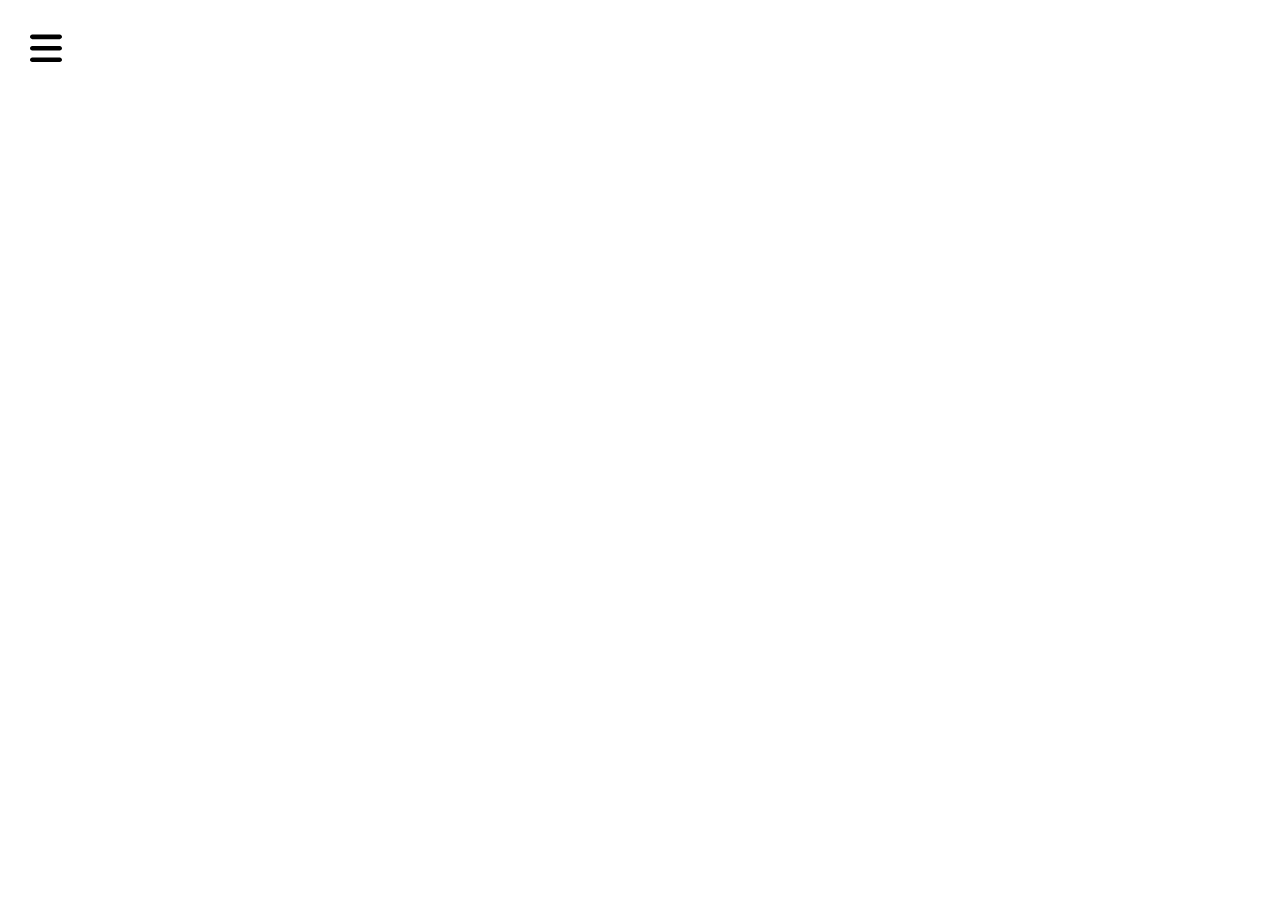
==== index.html @ df051328 "first commit" ====
<!DOCTYPE html>
<html lang="en">
  <head>
    <meta charset="UTF-8" />
    <meta http-equiv="X-UA-Compatible" content="IE=edge" />
    <meta name="viewport" content="width=device-width, initial-scale=1.0" />
    <title>Market Flows</title>
    <link rel="stylesheet" href="estilos/normalize.css">
    <link rel="stylesheet" href="estilos/style.css">
  </head>
  <body>
    <header>
      <!--Icono-->
      <input class="despliega" type="checkbox" id="boton" />
      <label for="boton">
        <!-- icono de hamburguesa-->
        <svg xmlns="http://www.w3.org/2000/svg" viewBox="0 0 448 512">
          <path
            d="M0 96C0 78.3 14.3 64 32 64H416c17.7 0 32 14.3 32 32s-14.3 32-32 32H32C14.3 128 0 113.7 0 96zM0 256c0-17.7 14.3-32 32-32H416c17.7 0 32 14.3 32 32s-14.3 32-32 32H32c-17.7 0-32-14.3-32-32zM448 416c0 17.7-14.3 32-32 32H32c-17.7 0-32-14.3-32-32s14.3-32 32-32H416c17.7 0 32 14.3 32 32z"
          />
        </svg>
      </label>
      <!--Desplegable-->
      <ul class="desplegable">
        <li class="inicio">Inicio</li>
        <li>Servicios</li>
        <li>Nosotros</li>
        <li>Contactar</li>
      </ul>
    </header>


  </body>
</html>
---- estilos/style.css ----
html {
  font-size: 16px;
}

* {
  box-sizing: border-box;
  padding: 0;
  margin: 0;
}

/*VARIABLES*/

:root {
  --colorverdeBase: #59d9b5;
  --colorverdeOscuro: #01402e;
  --colorverdeClaro: #b3f2e0;
  --colorverdeMuyClaro: #d0f2e9;
  --colorgrisFondo: #fafcfe;
  /*Margenes*/
  --margen_paddingGeneral: 30px;
  --margen_paddingBotones: 8px 10px;
  --margen_separacionSections: 80px;
  --margen_CurvaBoton: 20px;
  /*Fuentes*/
  --fuente_base: Arial;
  --fuente_Base_Tamayo: 1rem;
  --fuente_H1: 2rem;
  --fuente_H2: 1.5rem;
  --fuente_H3: 1.3rem;
  --fuenteBotones: var(--fuente_H3);
  --fuente_Parrafo: var(--fuente_Base_Tamayo);
}

/* ********************************************************* */
/* ********************************************************* */
/*contenedor*/
.container {
  background-color: var(--colorverdeBase);
}
/*header*/
header {
  position: absolute;
  z-index: 10;
  top: 0;
  left: 0;
}

.logo {
  width: 70vw;
}

.despliega {
  display: none;
}
label {
  position: absolute;
  top: var(--margen_paddingGeneral);
  left: var(--margen_paddingGeneral);
  z-index: 5;
}

.desplegable {
  display: none;
  background-color: var(--colorverdeOscuro);
  width: 100vw;
  height: 100vh;
  font-size: var(--fuente_H1);
  list-style: none;
  padding: calc(var(--margen_paddingGeneral) * 6) var(--margen_paddingGeneral);
  color: var(--colorgrisFondo);
}

input:checked ~ .desplegable {
  display: flex;
  align-items: center;
  flex-direction: column;
  justify-content: space-around;
}

svg {
  width: 32px;
}

.inicio {
  margin-right: 50px;
}

/*MAIN*/
main {
  display: flex;
  height: 93vh;
  justify-content: center;
  align-items: center;
  color: var(--colorgrisFondo);
  flex-direction: column;
  padding: 0px 0 60px 0;
}

.logotipo {
  display: flex;
  align-items: center;
}

.hexagono {
  background: url(../imagenes/hexagon.svg);
  background-repeat: no-repeat;
  background-size: cover;
  background-position: center;
  height: 45px;
  width: 45px;
}

.parafos {
  display: flex;
  align-items: center;
  flex-direction: column;
  margin-bottom: 50px;
}

.you {
  margin-bottom: 90px;
}
.input,
.input2 {
  width: 300px;
  height: 30px;
}

.form {
  display: flex;
  align-items: center;
  flex-direction: column;
}

/*la parte del login*/
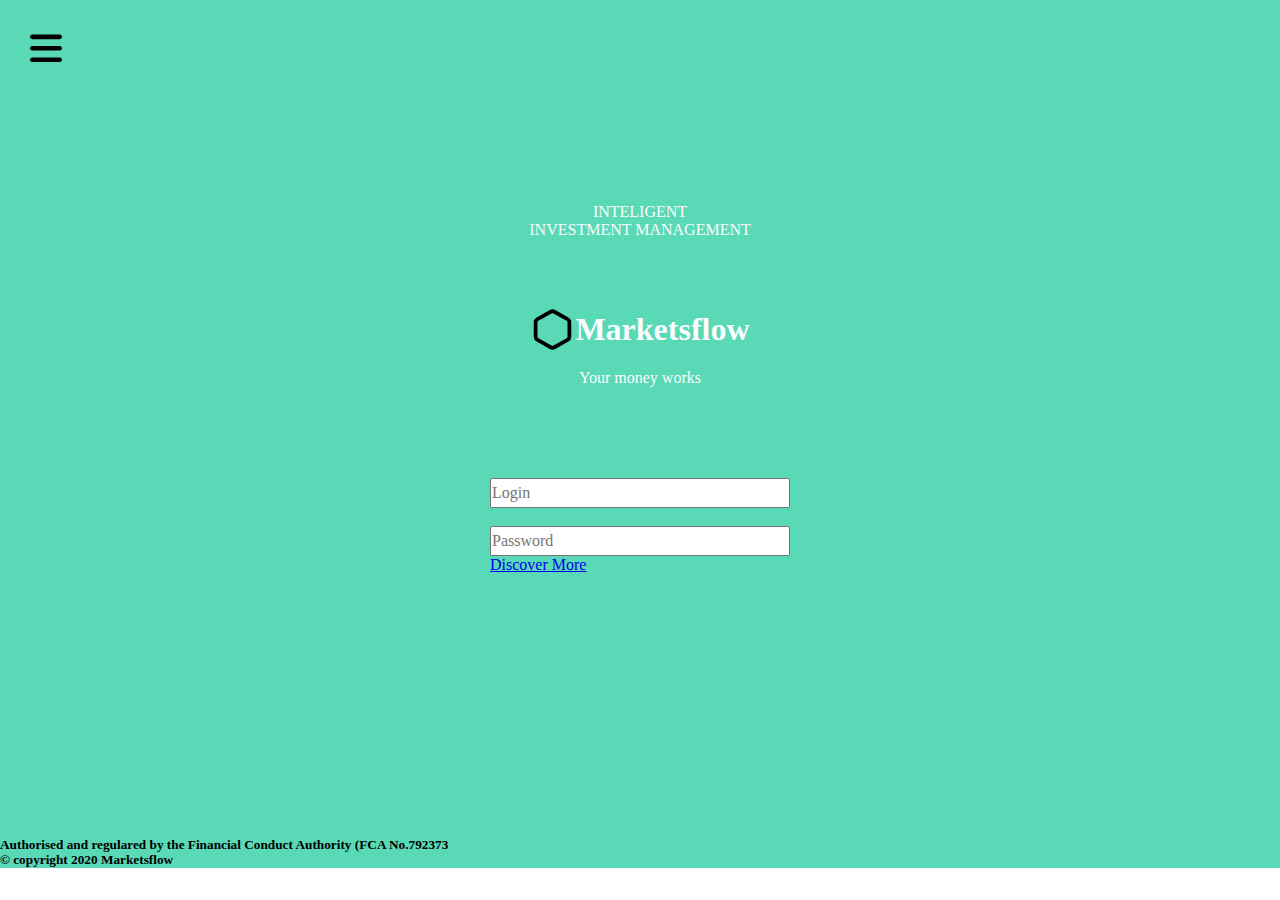
==== commit c60703f7: "Se ha creado el login junto su estilo" ====
--- a/index.html
+++ b/index.html
@@ -9,6 +9,7 @@
     <link rel="stylesheet" href="estilos/style.css">
   </head>
   <body>
+    <div class="container">
     <header>
       <!--Icono-->
       <input class="despliega" type="checkbox" id="boton" />
@@ -29,6 +30,39 @@
       </ul>
     </header>
 
+    <!--MAIN-->
+    <main>
+      <section class="parafos">
+          <p>INTELIGENT</p>
+          <p>INVESTMENT MANAGEMENT</p>
+      </section>
+      <section class="logotipo">
+          <svg class="hexagono"></svg>
+          <h1>Marketsflow</h1>
+      </section>
+      <section class="you">
+          <p>Your money works</p>
+      </section>
+      
+      <section class="formularioLogin">
+
+          <form class="form" action="" method="post">
+              <input class="input" type="text" name="usuario" id="" placeholder="Login" required><br>
+              <input class="input2" type="password" name="password" id="" placeholder="Password" autocomplete="off" required
+              pattern="(?=.*[a-z])(?=.*[A-Z])(?=.*[0-9])(?=.*[!@#$%^&*_=+-]).{8,16}$">
+              
+          </form>
+          <!--enlaces-->
+          <a href="#">Discover More</a>
+      </section> 
+  </main>
+  <!--footer-->
+  <footer>
+      <!--datos de copyright-->
+      <h5>Authorised and regulared by the Financial Conduct Authority (FCA No.792373</h5>
+      <h5>&copy; copyright 2020 Marketsflow</h5>
+  </footer>
+  </div>
 
   </body>
 </html>
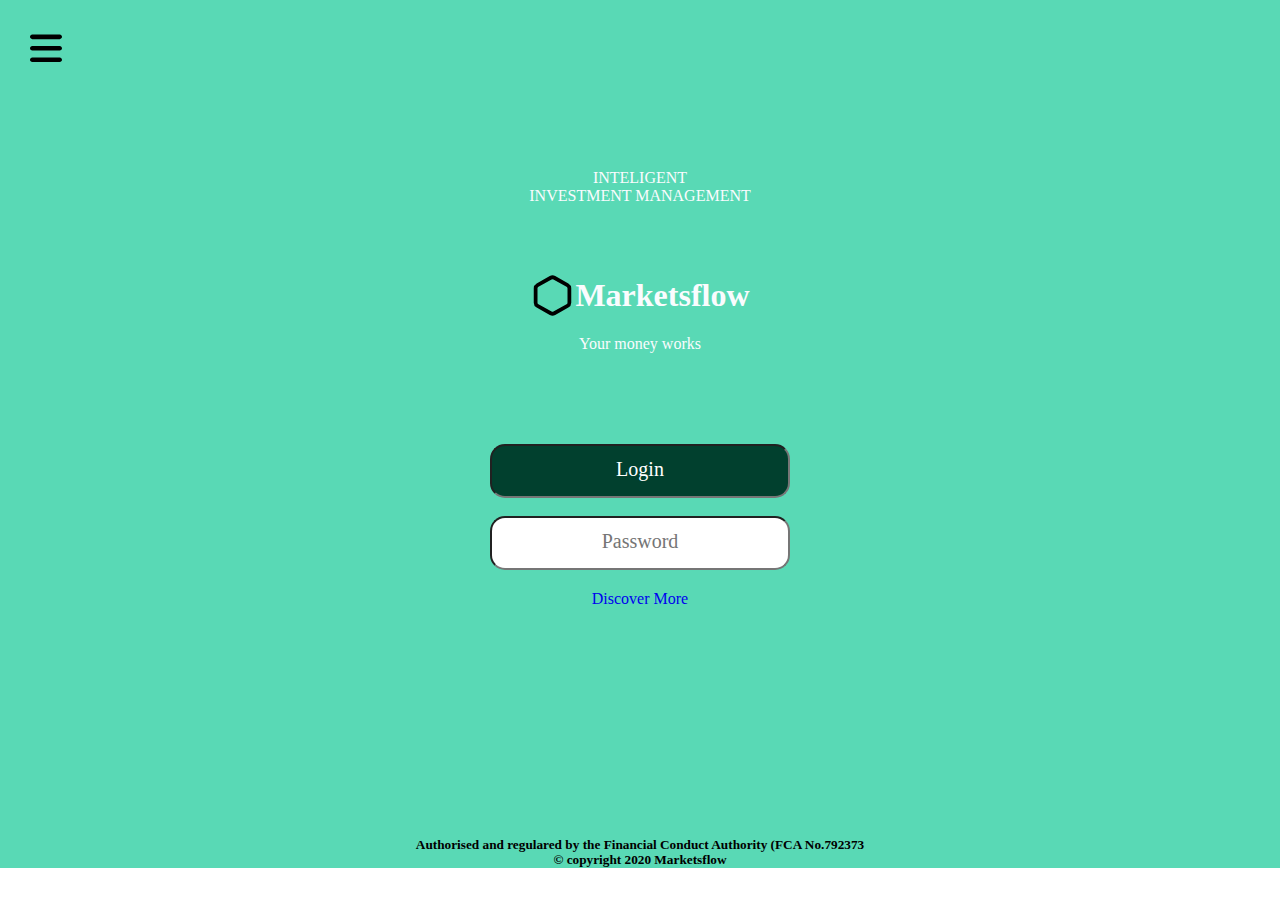
==== commit 5c8563d5: "Se ha realizado el estilo del apartado formulario y texto centralizado" ====
--- a/index.html
+++ b/index.html
@@ -5,64 +5,64 @@
     <meta http-equiv="X-UA-Compatible" content="IE=edge" />
     <meta name="viewport" content="width=device-width, initial-scale=1.0" />
     <title>Market Flows</title>
-    <link rel="stylesheet" href="estilos/normalize.css">
-    <link rel="stylesheet" href="estilos/style.css">
+    <link rel="stylesheet" href="estilos/normalize.css" />
+    <link rel="stylesheet" href="estilos/style.css" />
   </head>
   <body>
     <div class="container">
-    <header>
-      <!--Icono-->
-      <input class="despliega" type="checkbox" id="boton" />
-      <label for="boton">
-        <!-- icono de hamburguesa-->
-        <svg xmlns="http://www.w3.org/2000/svg" viewBox="0 0 448 512">
-          <path
-            d="M0 96C0 78.3 14.3 64 32 64H416c17.7 0 32 14.3 32 32s-14.3 32-32 32H32C14.3 128 0 113.7 0 96zM0 256c0-17.7 14.3-32 32-32H416c17.7 0 32 14.3 32 32s-14.3 32-32 32H32c-17.7 0-32-14.3-32-32zM448 416c0 17.7-14.3 32-32 32H32c-17.7 0-32-14.3-32-32s14.3-32 32-32H416c17.7 0 32 14.3 32 32z"
-          />
-        </svg>
-      </label>
-      <!--Desplegable-->
-      <ul class="desplegable">
-        <li class="inicio">Inicio</li>
-        <li>Servicios</li>
-        <li>Nosotros</li>
-        <li>Contactar</li>
-      </ul>
-    </header>
+      <header>
+        <!--Icono-->
+        <input class="despliega" type="checkbox" id="boton" />
+        <label for="boton">
+          <!-- icono de hamburguesa-->
+          <svg xmlns="http://www.w3.org/2000/svg" viewBox="0 0 448 512">
+            <path
+              d="M0 96C0 78.3 14.3 64 32 64H416c17.7 0 32 14.3 32 32s-14.3 32-32 32H32C14.3 128 0 113.7 0 96zM0 256c0-17.7 14.3-32 32-32H416c17.7 0 32 14.3 32 32s-14.3 32-32 32H32c-17.7 0-32-14.3-32-32zM448 416c0 17.7-14.3 32-32 32H32c-17.7 0-32-14.3-32-32s14.3-32 32-32H416c17.7 0 32 14.3 32 32z"
+            />
+          </svg>
+        </label>
+        <!--Desplegable-->
+        <ul class="desplegable">
+          <li class="inicio">Inicio</li>
+          <li>Servicios</li>
+          <li>Nosotros</li>
+          <li>Contactar</li>
+        </ul>
+      </header>
 
-    <!--MAIN-->
-    <main>
-      <section class="parafos">
+      <!--MAIN-->
+      <main>
+        <section class="parafos">
           <p>INTELIGENT</p>
           <p>INVESTMENT MANAGEMENT</p>
-      </section>
-      <section class="logotipo">
+        </section>
+        <section class="logotipo">
           <svg class="hexagono"></svg>
           <h1>Marketsflow</h1>
-      </section>
-      <section class="you">
+        </section>
+        <section class="you">
           <p>Your money works</p>
-      </section>
-      
-      <section class="formularioLogin">
+        </section>
 
+        <section class="formularioLogin">
           <form class="form" action="" method="post">
-              <input class="input" type="text" name="usuario" id="" placeholder="Login" required><br>
-              <input class="input2" type="password" name="password" id="" placeholder="Password" autocomplete="off" required
-              pattern="(?=.*[a-z])(?=.*[A-Z])(?=.*[0-9])(?=.*[!@#$%^&*_=+-]).{8,16}$">
-              
+            <input class="input" type="text" name="usuario" id="" placeholder="Login" required/>
+            <br />
+            <input class="input2" type="password" name="password" id="" placeholder="Password" autocomplete="off" required pattern="(?=.*[a-z])(?=.*[A-Z])(?=.*[0-9])(?=.*[!@#$%^&*_=+-]).{8,16}$"/>
           </form>
           <!--enlaces-->
-          <a href="#">Discover More</a>
-      </section> 
-  </main>
-  <!--footer-->
-  <footer>
-      <!--datos de copyright-->
-      <h5>Authorised and regulared by the Financial Conduct Authority (FCA No.792373</h5>
-      <h5>&copy; copyright 2020 Marketsflow</h5>
-  </footer>
-  </div>
-
+          <a class="descubrir" href="#">Discover More</a>
+        </section>
+      </main>
+      <!--footer-->
+      <footer>
+        <!--datos de copyright-->
+        <h5>
+          Authorised and regulared by the Financial Conduct Authority (FCA
+          No.792373
+        </h5>
+        <h5>&copy; copyright 2020 Marketsflow</h5>
+      </footer>
+    </div>
   </body>
 </html>
--- a/estilos/style.css
+++ b/estilos/style.css
@@ -94,6 +94,7 @@
   color: var(--colorgrisFondo);
   flex-direction: column;
   padding: 0px 0 60px 0;
+  
 }
 
 .logotipo {
@@ -124,12 +125,41 @@
 .input2 {
   width: 300px;
   height: 30px;
+  border-radius: 15px;
+  padding: 25px;
+  text-align: center;
+}
+
+.input{
+  background-color: var(--colorverdeOscuro);
+}
+
+.input::placeholder{
+  color: white;
+  font-size: 1.25rem;
+}
+
+.input2::placeholder{
+  font-size: 1.25rem;
 }
 
 .form {
   display: flex;
   align-items: center;
   flex-direction: column;
+  margin-bottom: 20px;
 }
 
-/*la parte del login*/
+.formularioLogin{
+  text-align: center;
+}
+
+.descubrir{
+  text-decoration: none;
+}
+
+footer{
+  text-align: center;
+  
+}
+
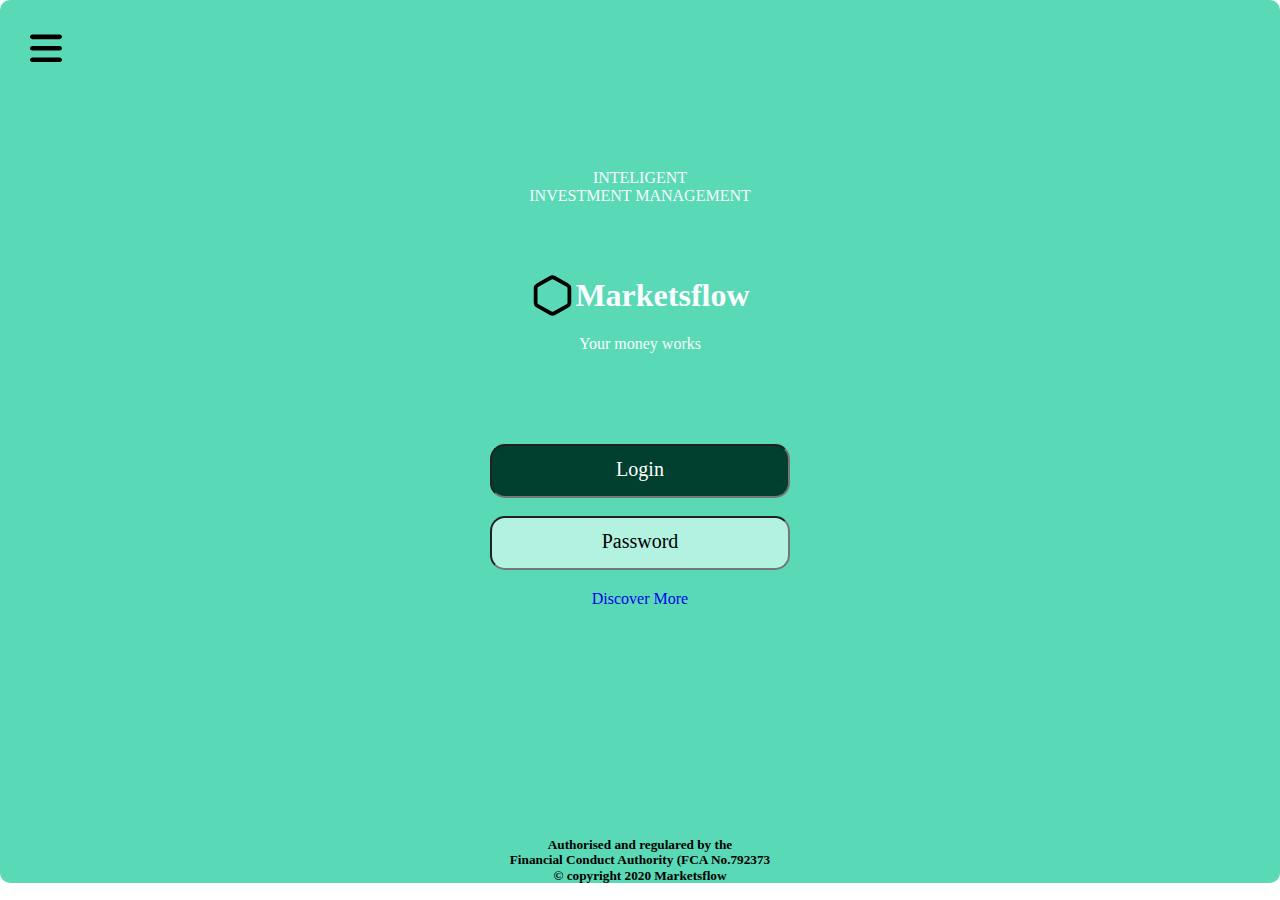
==== commit 06d74343: "footer center" ====
--- a/index.html
+++ b/index.html
@@ -58,8 +58,8 @@
       <footer>
         <!--datos de copyright-->
         <h5>
-          Authorised and regulared by the Financial Conduct Authority (FCA
-          No.792373
+          Authorised and regulared by the <h5>Financial Conduct Authority (FCA
+            No.792373</h5> 
         </h5>
         <h5>&copy; copyright 2020 Marketsflow</h5>
       </footer>
--- a/estilos/style.css
+++ b/estilos/style.css
@@ -36,6 +36,7 @@
 /*contenedor*/
 .container {
   background-color: var(--colorverdeBase);
+  border-radius: 10px;
 }
 /*header*/
 header {
@@ -94,7 +95,6 @@
   color: var(--colorgrisFondo);
   flex-direction: column;
   padding: 0px 0 60px 0;
-  
 }
 
 .logotipo {
@@ -130,17 +130,22 @@
   text-align: center;
 }
 
-.input{
+.input {
   background-color: var(--colorverdeOscuro);
 }
 
-.input::placeholder{
+.input2 {
+  background-color: var(--colorverdeClaro);
+}
+
+.input::placeholder {
   color: white;
   font-size: 1.25rem;
 }
 
-.input2::placeholder{
+.input2::placeholder {
   font-size: 1.25rem;
+  color: black;
 }
 
 .form {
@@ -150,16 +155,14 @@
   margin-bottom: 20px;
 }
 
-.formularioLogin{
+.formularioLogin {
   text-align: center;
 }
 
-.descubrir{
+.descubrir {
   text-decoration: none;
 }
 
-footer{
+footer {
   text-align: center;
-  
 }
-
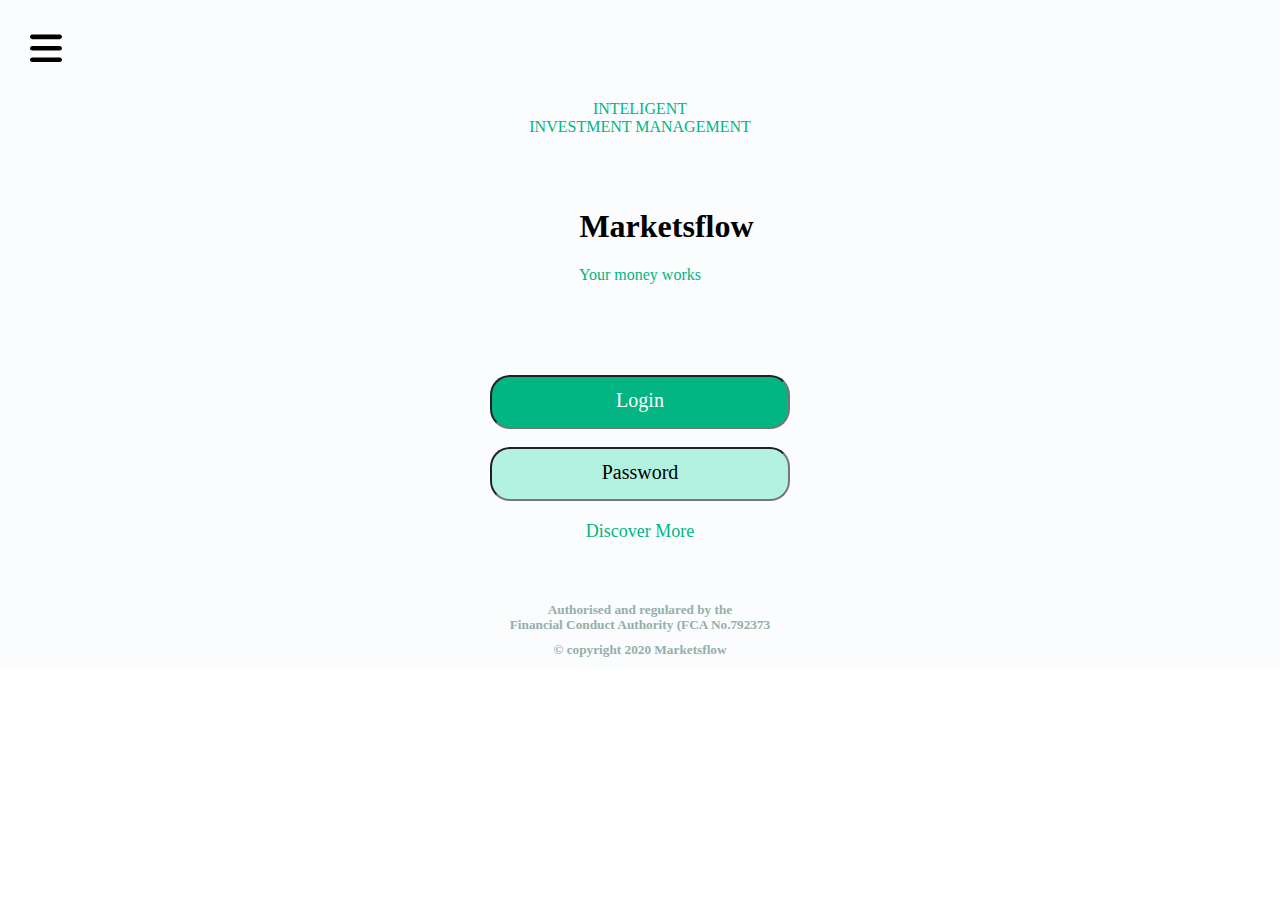
==== commit 0e7a2240: "colores cambiados junto al logo" ====
--- a/index.html
+++ b/index.html
@@ -61,7 +61,7 @@
           Authorised and regulared by the <h5>Financial Conduct Authority (FCA
             No.792373</h5> 
         </h5>
-        <h5>&copy; copyright 2020 Marketsflow</h5>
+        <h5 id="copyright">&copy; copyright 2020 Marketsflow</h5>
       </footer>
     </div>
   </body>
--- a/estilos/style.css
+++ b/estilos/style.css
@@ -11,7 +11,7 @@
 /*VARIABLES*/
 
 :root {
-  --colorverdeBase: #59d9b5;
+  --colorverdeBase: #02b582;
   --colorverdeOscuro: #01402e;
   --colorverdeClaro: #b3f2e0;
   --colorverdeMuyClaro: #d0f2e9;
@@ -35,9 +35,10 @@
 /* ********************************************************* */
 /*contenedor*/
 .container {
-  background-color: var(--colorverdeBase);
-  border-radius: 10px;
+  background-color: var(--colorgrisFondo);
+  padding: 10px;
 }
+
 /*header*/
 header {
   position: absolute;
@@ -89,10 +90,10 @@
 /*MAIN*/
 main {
   display: flex;
-  height: 93vh;
+  margin-top: 90px;
   justify-content: center;
   align-items: center;
-  color: var(--colorgrisFondo);
+  color: var(--colorverdeBase);
   flex-direction: column;
   padding: 0px 0 60px 0;
 }
@@ -100,15 +101,17 @@
 .logotipo {
   display: flex;
   align-items: center;
+  color: black;
 }
 
 .hexagono {
-  background: url(../imagenes/hexagon.svg);
+  background: url(../imagenes/hexagonoGreen.svg);
   background-repeat: no-repeat;
   background-size: cover;
   background-position: center;
   height: 45px;
   width: 45px;
+  margin-right: 8px;
 }
 
 .parafos {
@@ -125,13 +128,13 @@
 .input2 {
   width: 300px;
   height: 30px;
-  border-radius: 15px;
+  border-radius: 20px;
   padding: 25px;
   text-align: center;
 }
 
 .input {
-  background-color: var(--colorverdeOscuro);
+  background-color: var(--colorverdeBase);
 }
 
 .input2 {
@@ -161,8 +164,17 @@
 
 .descubrir {
   text-decoration: none;
+  color: var(--colorverdeBase);
+  font-size: 1.125rem;
 }
 
 footer {
   text-align: center;
+  color: #95afa8;
 }
+
+#copyright{
+  margin-top: 10px;
+}
+
+
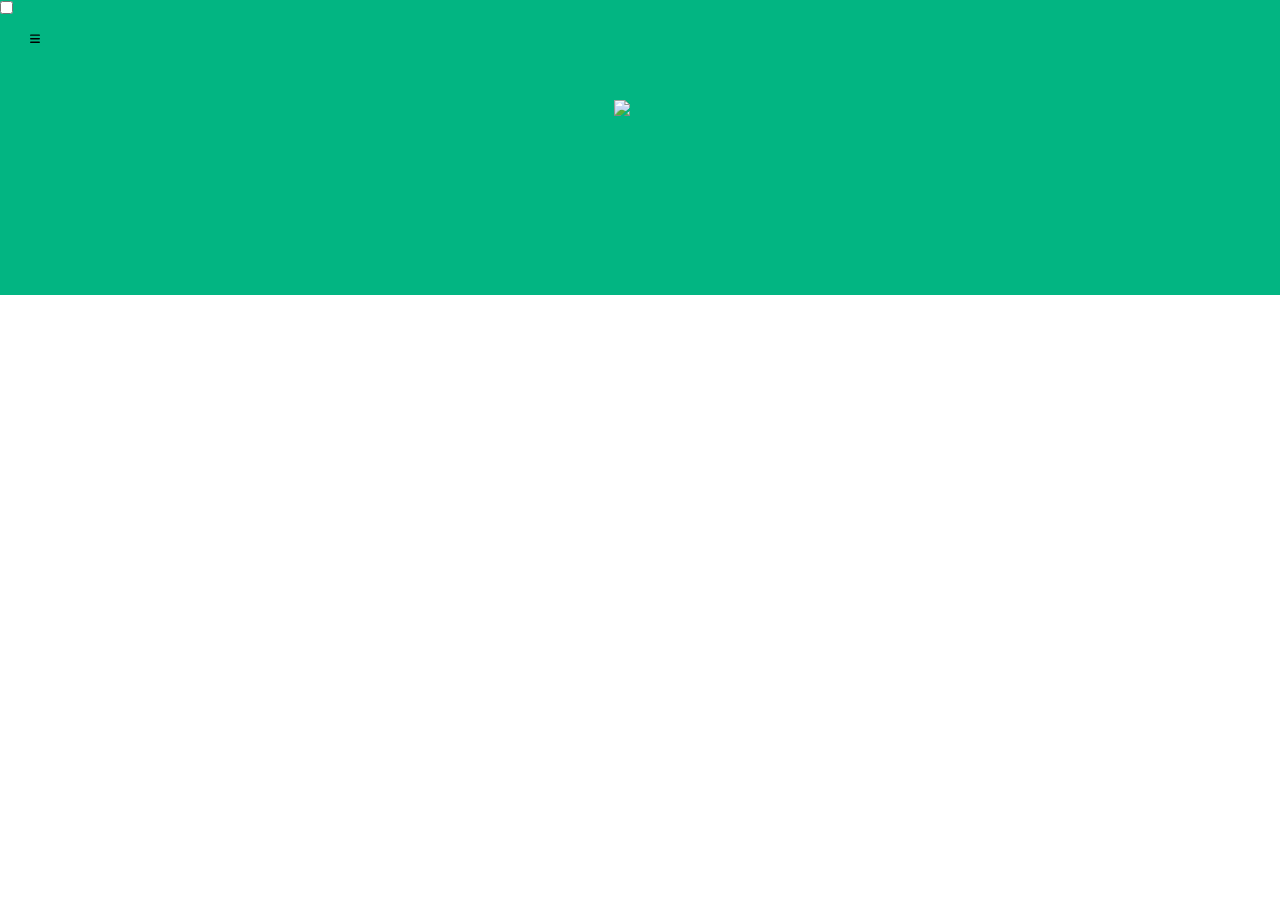
==== commit 4806ed7a: "Login añadido" ====
--- a/index.html
+++ b/index.html
@@ -5,64 +5,42 @@
     <meta http-equiv="X-UA-Compatible" content="IE=edge" />
     <meta name="viewport" content="width=device-width, initial-scale=1.0" />
     <title>Market Flows</title>
-    <link rel="stylesheet" href="estilos/normalize.css" />
-    <link rel="stylesheet" href="estilos/style.css" />
+    <link rel="stylesheet" href="./estilos/normalize.css" />
+    <link rel="stylesheet" href="./estilos/style.css" />
   </head>
   <body>
+    <!-- MENÚ MÓVIL -->
     <div class="container">
+      <!-- HEADER -->
       <header>
-        <!--Icono-->
-        <input class="despliega" type="checkbox" id="boton" />
-        <label for="boton">
-          <!-- icono de hamburguesa-->
-          <svg xmlns="http://www.w3.org/2000/svg" viewBox="0 0 448 512">
+        <!-- ICONO -->
+        <input type="checkbox" id="boton" />
+        <label for="boton"
+          ><svg xmlns="http://www.w3.org/2000/svg" viewBox="0 0 448 512">
             <path
               d="M0 96C0 78.3 14.3 64 32 64H416c17.7 0 32 14.3 32 32s-14.3 32-32 32H32C14.3 128 0 113.7 0 96zM0 256c0-17.7 14.3-32 32-32H416c17.7 0 32 14.3 32 32s-14.3 32-32 32H32c-17.7 0-32-14.3-32-32zM448 416c0 17.7-14.3 32-32 32H32c-17.7 0-32-14.3-32-32s14.3-32 32-32H416c17.7 0 32 14.3 32 32z"
             />
           </svg>
         </label>
-        <!--Desplegable-->
+
+        <!-- DESPLEGABLE -->
         <ul class="desplegable">
-          <li class="inicio">Inicio</li>
-          <li>Servicios</li>
+          <li>Inicio</li>
+          <a href="login.html" class="servicios"><li>Servicios</li></a>
           <li>Nosotros</li>
           <li>Contactar</li>
         </ul>
       </header>
+      <!-- MAIN -->
+      <main>
+        <img
+          src="./svg/hexagon-svgrepo-com (1).svg"
+          alt="hexagono"
+          class="hexagono"
+        />
 
-      <!--MAIN-->
-      <main>
-        <section class="parafos">
-          <p>INTELIGENT</p>
-          <p>INVESTMENT MANAGEMENT</p>
-        </section>
-        <section class="logotipo">
-          <svg class="hexagono"></svg>
-          <h1>Marketsflow</h1>
-        </section>
-        <section class="you">
-          <p>Your money works</p>
-        </section>
-
-        <section class="formularioLogin">
-          <form class="form" action="" method="post">
-            <input class="input" type="text" name="usuario" id="" placeholder="Login" required/>
-            <br />
-            <input class="input2" type="password" name="password" id="" placeholder="Password" autocomplete="off" required pattern="(?=.*[a-z])(?=.*[A-Z])(?=.*[0-9])(?=.*[!@#$%^&*_=+-]).{8,16}$"/>
-          </form>
-          <!--enlaces-->
-          <a class="descubrir" href="#">Discover More</a>
-        </section>
+        <h1>MarketsFlow</h1>
       </main>
-      <!--footer-->
-      <footer>
-        <!--datos de copyright-->
-        <h5>
-          Authorised and regulared by the <h5>Financial Conduct Authority (FCA
-            No.792373</h5> 
-        </h5>
-        <h5 id="copyright">&copy; copyright 2020 Marketsflow</h5>
-      </footer>
     </div>
   </body>
 </html>
--- a/estilos/style.css
+++ b/estilos/style.css
@@ -35,14 +35,14 @@
 /* ********************************************************* */
 /*contenedor*/
 .container {
-  background-color: var(--colorgrisFondo);
+  background-color: var(--colorverdeBase);
   padding: 10px;
 }
 
 /*header*/
 header {
   position: absolute;
-  z-index: 10;
+  z-index: 5;
   top: 0;
   left: 0;
 }
@@ -80,7 +80,7 @@
 }
 
 svg {
-  width: 32px;
+  width: 10px;
 }
 
 .inicio {
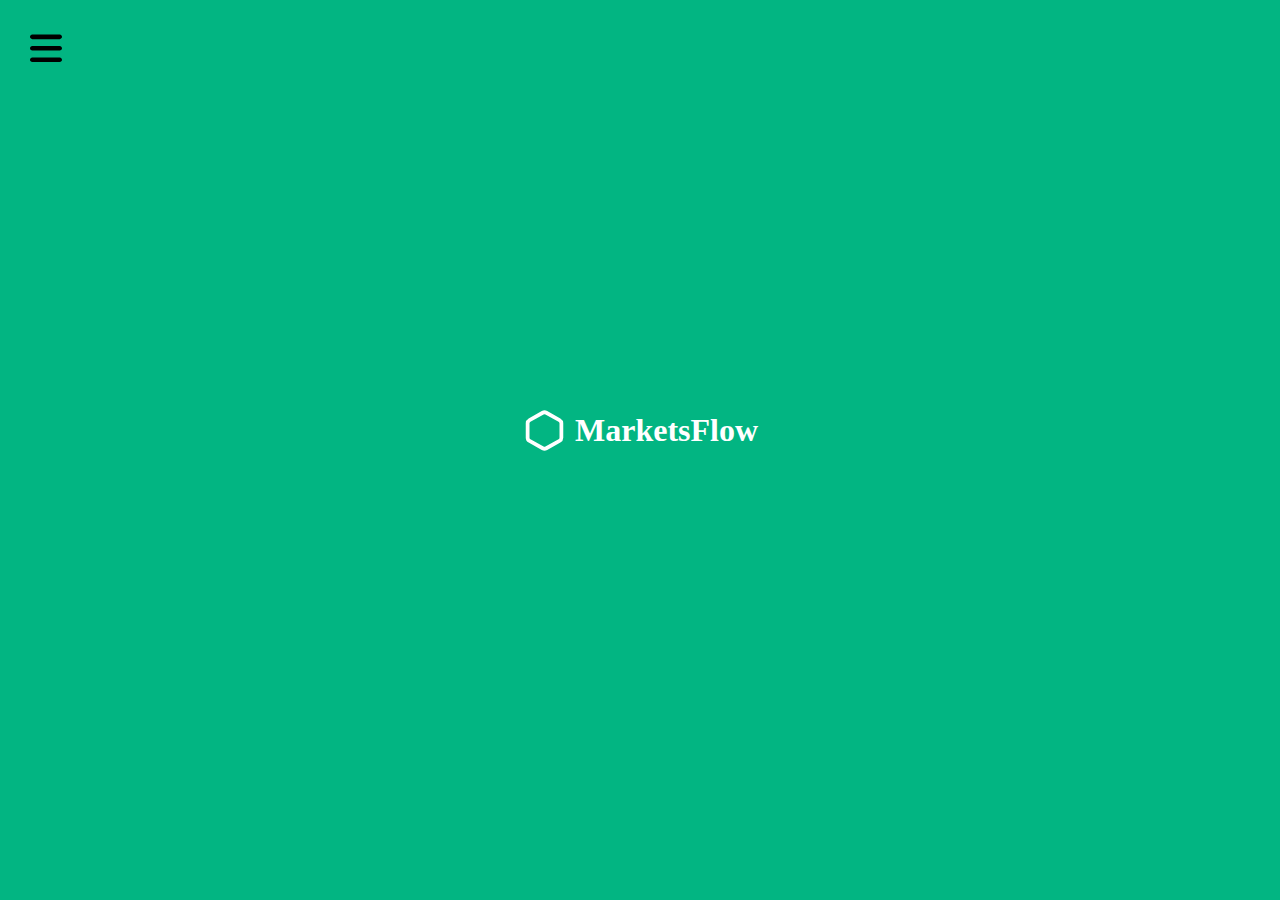
==== commit f515e155: "Portada añadida" ====
--- a/index.html
+++ b/index.html
@@ -34,7 +34,7 @@
       <!-- MAIN -->
       <main>
         <img
-          src="./svg/hexagon-svgrepo-com (1).svg"
+          src="./imagenes/hexagon-svgrepo-com (1).svg"
           alt="hexagono"
           class="hexagono"
         />
--- a/estilos/style.css
+++ b/estilos/style.css
@@ -37,6 +37,11 @@
 .container {
   background-color: var(--colorverdeBase);
   padding: 10px;
+  height: 100vh;
+}
+
+#boton {
+  display: none;
 }
 
 /*header*/
@@ -58,10 +63,10 @@
   position: absolute;
   top: var(--margen_paddingGeneral);
   left: var(--margen_paddingGeneral);
-  z-index: 5;
-}
-
-.desplegable {
+  z-index: 10;
+}
+/* MENU DESPLEGABLE */
+ul.desplegable {
   display: none;
   background-color: var(--colorverdeOscuro);
   width: 100vw;
@@ -71,7 +76,10 @@
   padding: calc(var(--margen_paddingGeneral) * 6) var(--margen_paddingGeneral);
   color: var(--colorgrisFondo);
 }
-
+.servicios {
+  text-decoration: none;
+  color: white;
+}
 input:checked ~ .desplegable {
   display: flex;
   align-items: center;
@@ -80,7 +88,7 @@
 }
 
 svg {
-  width: 10px;
+  width: 32px;
 }
 
 .inicio {
@@ -90,11 +98,10 @@
 /*MAIN*/
 main {
   display: flex;
-  margin-top: 90px;
+  height: 100vh;
   justify-content: center;
   align-items: center;
-  color: var(--colorverdeBase);
-  flex-direction: column;
+  color: white;
   padding: 0px 0 60px 0;
 }
 
@@ -103,7 +110,7 @@
   align-items: center;
   color: black;
 }
-
+/* HEXAGONO BLANCO */
 .hexagono {
   background: url(../imagenes/hexagonoGreen.svg);
   background-repeat: no-repeat;
@@ -112,6 +119,7 @@
   height: 45px;
   width: 45px;
   margin-right: 8px;
+  filter: invert(100%);
 }
 
 .parafos {
@@ -150,7 +158,7 @@
   font-size: 1.25rem;
   color: black;
 }
-
+/* FORMULARIO */
 .form {
   display: flex;
   align-items: center;
@@ -167,14 +175,39 @@
   color: var(--colorverdeBase);
   font-size: 1.125rem;
 }
-
+/* FOOTER */
 footer {
   text-align: center;
   color: #95afa8;
 }
-
-#copyright{
+/* COPYRIGHT */
+#copyright {
   margin-top: 10px;
 }
 
-
+.containerLogin {
+  background-color: white;
+  padding: 10px;
+}
+
+
+.mainLogin{
+  display: flex;
+  height: 100vh;
+  flex-direction: column;
+  justify-content: center;
+  align-items: center;
+  color: var(--colorverdeBase);
+  padding: 0px 0 60px 0; 
+}
+/* HEXAGONO VERDE DEL LOGIN */
+.hexagonoVerde{
+  
+  background-repeat: no-repeat;
+  background-size: cover;
+  background-position: center;
+  height: 45px;
+  width: 45px;
+  margin-right: 8px;
+  
+}